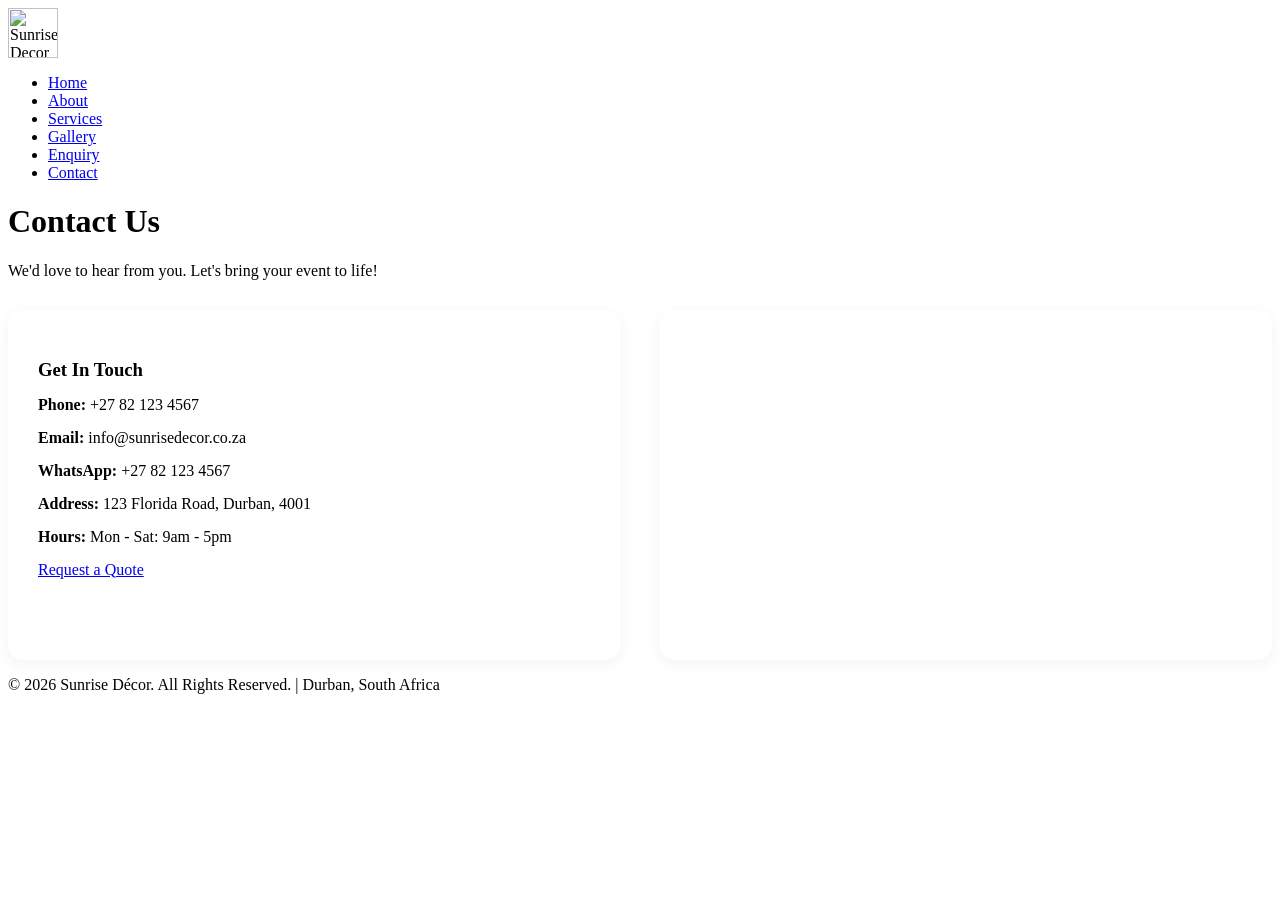
==== HTML Website/contact.html @ 1e7c93a1 "Add files via upload" ====
<html lang="en">
<head>
    <meta charset="UTF-8">
    <meta name="viewport" content="width=device-width, initial-scale=1.0">
    <title>Contact Us | Sunrise Décor</title>
    <link href="https://fonts.googleapis.com/css2?family=Playfair+Display:wght@400;700&family=
    Montserrat:wght@300;400;500&display=swap" rel="stylesheet">
    <link rel="stylesheet" href="css/style.css">

    <style>
        .contact-grid {
            display: grid;
            grid-template-columns: repeat(auto-fit, minmax(300px, 1fr));
            gap: 40px;
            margin-top: 30px;
        }
        .contact-info {
            background: white;
            padding: 30px;
            border-radius: 15px;
            box-shadow: 0 4px 15px rgba(0,0,0,0.05);
        }
        .contact-info h3 {
            color: var(--rose);
            margin-bottom: 15px;
        }
        .contact-item {
            margin-bottom: 15px;
        }
        .map {
            border-radius: 15px;
            overflow: hidden;
            box-shadow: 0 4px 15px rgba(0,0,0,0.05);
        }
    </style>
</head>
<body>
    <!-- Header and Navigation -->
    <header>
        <nav>
            <img src="images/logo.png" alt="Sunrise Decor Logo" height="50">
            <ul>
                <li><a href="index.html">Home</a></li>
                <li><a href="about.html">About</a></li>
                <li><a href="services.html">Services</a></li>
                <li><a href="gallery.html">Gallery</a></li>
                <li><a href="enquiry.html">Enquiry</a></li>
                <li><a href="contact.html" class="active">Contact</a></li>
            </ul>
        </nav>
    </header>

    <!-- Main Content -->
    <main class="container">
        <h1>Contact Us</h1>
        <p>We'd love to hear from you. Let's bring your event to life!</p>

        <div class="contact-grid">
            <!-- Contact Details -->
            <div class="contact-info">
                <h3>Get In Touch</h3>
                <div class="contact-item">
                    <strong>Phone:</strong> +27 82 123 4567
                </div>
                <div class="contact-item">
                    <strong>Email:</strong> info@sunrisedecor.co.za
                </div>
                <div class="contact-item">
                    <strong>WhatsApp:</strong> +27 82 123 4567
                </div>
                <div class="contact-item">
                    <strong>Address:</strong> 123 Florida Road, Durban, 4001
                </div>
                <div class="contact-item">
                    <strong>Hours:</strong> Mon - Sat: 9am - 5pm
                </div>
                <a href="enquiry.html" class="btn" style="margin-top:20px;">Request a Quote</a>
            </div>

            <!-- Map Placeholder -->
            <div class="map">
                <iframe 
                    src="https://www.google.com/maps/embed?pb=!1m18!1m12!1m3!1d3462.123456789!2d31.029!3d-29.8587!2m3!1f0!2f0!3f0!3m2!1i1024!2i768!4f13.1!3m3!1m2!1s0x0%3A0x0!2zMjnCsDUxJzMxLjMiUyAzMcKwMDEnNDQuNCJF!5e0!3m2!1sen!2sza!4v1234567890"
                    width="100%" 
                    height="350" 
                    style="border:0;" 
                    allowfullscreen="" 
                    loading="lazy">
                </iframe>
            </div>
        </div>
    </main>

    <!-- Footer -->
    <footer>
        <p>&copy; 2026 Sunrise Décor. All Rights Reserved. | Durban, South Africa</p>
    </footer> 
    
</body>
</html>
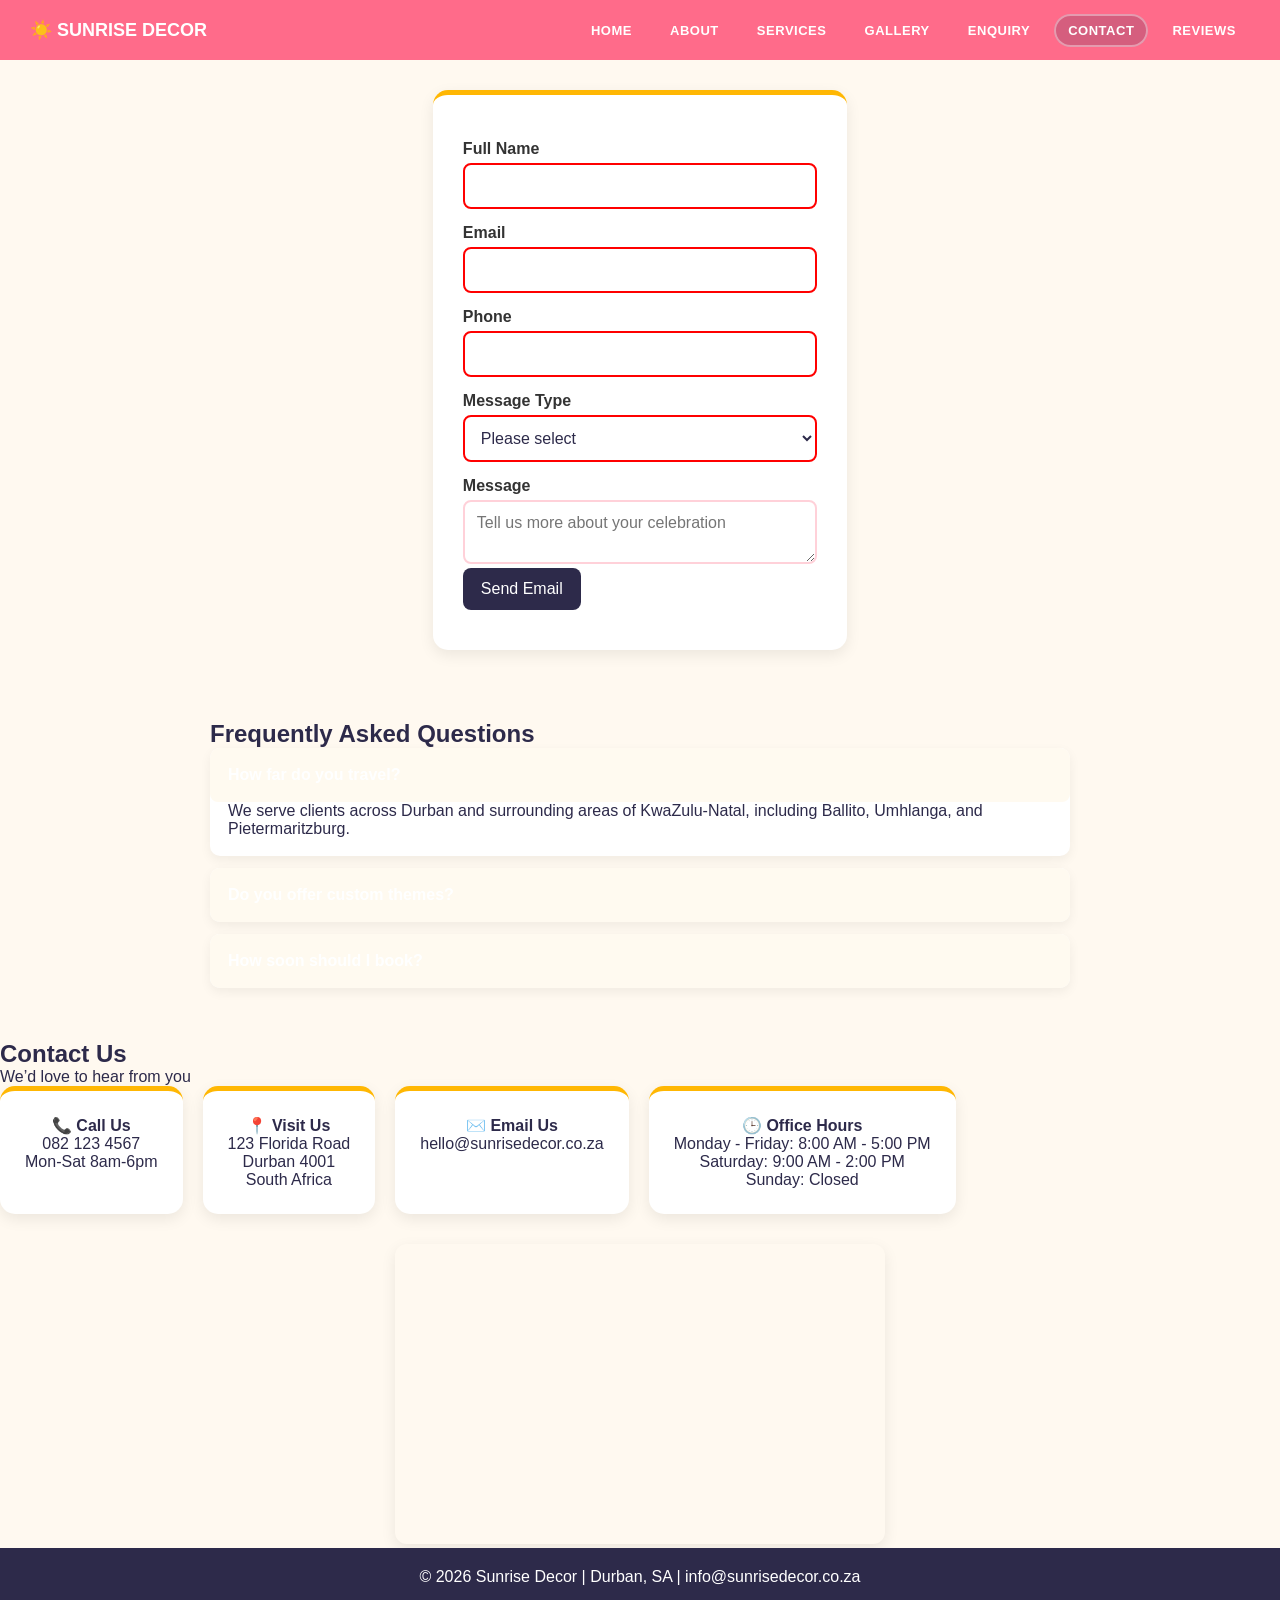
==== commit ca31ccc6: "Add files via upload" ====
--- a/HTML Website/contact.html
+++ b/HTML Website/contact.html
@@ -1,100 +1,174 @@
+<!DOCTYPE html>
 <html lang="en">
-<head>
-    <meta charset="UTF-8">
-    <meta name="viewport" content="width=device-width, initial-scale=1.0">
-    <title>Contact Us | Sunrise Décor</title>
-    <link href="https://fonts.googleapis.com/css2?family=Playfair+Display:wght@400;700&family=
-    Montserrat:wght@300;400;500&display=swap" rel="stylesheet">
-    <link rel="stylesheet" href="css/style.css">
+  <head>
+    <meta charset="UTF-8" />
+    <meta http-equiv="X-UA-Compatible" content="IE=edge" />
+    <meta name="viewport" content="width=device-width, initial-scale=1.0" />
+    <meta name="author" content="Sunrise Decor" />
+    <meta name="robots" content="index, follow" />
+    <meta name="theme-color" content="#fbbf24" />
+    <title>Contact | Sunrise Decor</title>
+    <meta
+      name="description"
+      content="Contact Sunrise Decor for wedding styling, birthday decor, graduation setups, and corporate event enquiries in Durban."
+    />
+    <meta
+      name="keywords"
+      content="Sunrise Decor contact, event decor enquiry, Durban event design, wedding decor contact, birthday decor"
+    />
+    <meta property="og:locale" content="en_ZA" />
+    <meta property="og:type" content="website" />
+    <meta property="og:site_name" content="Sunrise Decor" />
+    <meta property="og:title" content="Contact | Sunrise Decor" />
+    <meta
+      property="og:description"
+      content="Get in touch with Sunrise Decor for event styling, venue decoration, and custom design consultations."
+    />
+    <meta property="og:url" content="https://sunrisedecor.co.za/contact.html" />
+    <meta
+      property="og:image"
+      content="images/hero-01.png"
+    />
+    <meta name="twitter:card" content="summary_large_image" />
+    <meta name="twitter:title" content="Contact | Sunrise Decor" />
+    <meta
+      name="twitter:description"
+      content="Get in touch with Sunrise Decor for event styling, venue decoration, and custom design consultations."
+    />
+    <meta
+      name="twitter:image"
+      content="images/hero-01.png"
+    />
+    <link rel="canonical" href="https://sunrisedecor.co.za/contact.html" />
+    <link rel="icon" href="images/sunrise-decor-logo.png" type="image/png" />
+    <link rel="stylesheet" href="css/style.css" />
+    <script src="script.js" defer></script>
+  </head>
 
-    <style>
-        .contact-grid {
-            display: grid;
-            grid-template-columns: repeat(auto-fit, minmax(300px, 1fr));
-            gap: 40px;
-            margin-top: 30px;
-        }
-        .contact-info {
-            background: white;
-            padding: 30px;
-            border-radius: 15px;
-            box-shadow: 0 4px 15px rgba(0,0,0,0.05);
-        }
-        .contact-info h3 {
-            color: var(--rose);
-            margin-bottom: 15px;
-        }
-        .contact-item {
-            margin-bottom: 15px;
-        }
-        .map {
-            border-radius: 15px;
-            overflow: hidden;
-            box-shadow: 0 4px 15px rgba(0,0,0,0.05);
-        }
-    </style>
-</head>
-<body>
-    <!-- Header and Navigation -->
-    <header>
-        <nav>
-            <img src="images/logo.png" alt="Sunrise Decor Logo" height="50">
-            <ul>
-                <li><a href="index.html">Home</a></li>
-                <li><a href="about.html">About</a></li>
-                <li><a href="services.html">Services</a></li>
-                <li><a href="gallery.html">Gallery</a></li>
-                <li><a href="enquiry.html">Enquiry</a></li>
-                <li><a href="contact.html" class="active">Contact</a></li>
-            </ul>
-        </nav>
+  <body>
+    <header class="site-header">
+      <div class="brand">☀️ SUNRISE DECOR</div>
+
+      <button class="nav-toggle" type="button" aria-expanded="false" aria-controls="main-nav" aria-label="Toggle navigation">
+        <span></span>
+        <span></span>
+        <span></span>
+      </button>
+
+      <nav class="main-nav" id="main-nav" aria-hidden="true">
+        <ul>
+          <li><a href="index.html">Home</a></li>
+          <li><a href="about.html">About</a></li>
+          <li><a href="services.html">Services</a></li>
+          <li><a href="gallery.html">Gallery</a></li>
+          <li><a href="enquiry.html">Enquiry</a></li>
+          <li><a href="contact.html" class="active">Contact</a></li>
+          <li><a href="review.html">Reviews</a></li>
+        </ul>
+      </nav>
     </header>
 
-    <!-- Main Content -->
-    <main class="container">
-        <h1>Contact Us</h1>
-        <p>We'd love to hear from you. Let's bring your event to life!</p>
+    <form id="contact-form" class="form-box" action="mailto:info@sunrisedecor.co.za" method="post" enctype="text/plain" novalidate>
+      <label for="contact-name">Full Name</label>
+      <input id="contact-name" name="contact-name" type="text" required minlength="2" />
 
-        <div class="contact-grid">
-            <!-- Contact Details -->
-            <div class="contact-info">
-                <h3>Get In Touch</h3>
-                <div class="contact-item">
-                    <strong>Phone:</strong> +27 82 123 4567
-                </div>
-                <div class="contact-item">
-                    <strong>Email:</strong> info@sunrisedecor.co.za
-                </div>
-                <div class="contact-item">
-                    <strong>WhatsApp:</strong> +27 82 123 4567
-                </div>
-                <div class="contact-item">
-                    <strong>Address:</strong> 123 Florida Road, Durban, 4001
-                </div>
-                <div class="contact-item">
-                    <strong>Hours:</strong> Mon - Sat: 9am - 5pm
-                </div>
-                <a href="enquiry.html" class="btn" style="margin-top:20px;">Request a Quote</a>
-            </div>
+      <label for="contact-email">Email</label>
+      <input id="contact-email" name="contact-email" type="email" required />
 
-            <!-- Map Placeholder -->
-            <div class="map">
-                <iframe 
-                    src="https://www.google.com/maps/embed?pb=!1m18!1m12!1m3!1d3462.123456789!2d31.029!3d-29.8587!2m3!1f0!2f0!3f0!3m2!1i1024!2i768!4f13.1!3m3!1m2!1s0x0%3A0x0!2zMjnCsDUxJzMxLjMiUyAzMcKwMDEnNDQuNCJF!5e0!3m2!1sen!2sza!4v1234567890"
-                    width="100%" 
-                    height="350" 
-                    style="border:0;" 
-                    allowfullscreen="" 
-                    loading="lazy">
-                </iframe>
-            </div>
+      <label for="contact-phone">Phone</label>
+      <input
+        id="contact-phone"
+        name="contact-phone"
+        type="tel"
+        pattern="[0-9\s+()-]{8,20}"
+        required
+      />
+
+      <label for="subject">Message Type</label>
+      <select id="subject" name="subject" required>
+        <option value="">Please select</option>
+        <option value="General Inquiry">General Inquiry</option>
+        <option value="Support Request">Support Request</option>
+        <option value="Partnership">Partnership</option>
+      </select>
+
+      <label for="contact-message">Message</label>
+      <textarea id="contact-message" name="contact-message" placeholder="Tell us more about your celebration"></textarea>
+
+      <button type="submit">Send Email</button>
+      <p id="form-error" aria-live="polite"></p>
+    </form>
+
+    <div class="faq-section">
+      <h2>Frequently Asked Questions</h2>
+
+      <div class="faq-item open">
+        <button class="faq-question" type="button" aria-expanded="true">How far do you travel?</button>
+        <div class="faq-answer">
+          <p>We serve clients across Durban and surrounding areas of KwaZulu-Natal, including Ballito, Umhlanga, and Pietermaritzburg.</p>
         </div>
-    </main>
+      </div>
 
-    <!-- Footer -->
-    <footer>
-        <p>&copy; 2026 Sunrise Décor. All Rights Reserved. | Durban, South Africa</p>
-    </footer> 
-    
-</body>
+      <div class="faq-item">
+        <button class="faq-question" type="button" aria-expanded="false">Do you offer custom themes?</button>
+        <div class="faq-answer">
+          <p>Yes. We design bespoke decor packages to fit your style, event size, and budget.</p>
+        </div>
+      </div>
+
+      <div class="faq-item">
+        <button class="faq-question" type="button" aria-expanded="false">How soon should I book?</button>
+        <div class="faq-answer">
+          <p>We recommend booking at least 4 to 8 weeks in advance, especially during busy wedding and holiday seasons.</p>
+        </div>
+      </div>
+    </div>
+
+    <section class="contact-section">
+      <h2>Contact Us</h2>
+      <p>We’d love to hear from you</p>
+
+      <div class="contact-grid">
+        <div class="card">
+          📞 <b>Call Us</b><br />
+          082 123 4567<br />
+          Mon-Sat 8am-6pm
+        </div>
+
+        <div class="card">
+          📍 <b>Visit Us</b><br />
+          123 Florida Road<br />
+          Durban 4001<br />
+          South Africa
+        </div>
+
+        <div class="card">
+          ✉️ <b>Email Us</b><br />
+          hello@sunrisedecor.co.za
+        </div>
+
+        <div class="card">
+          🕒 <b>Office Hours</b><br />
+          Monday - Friday: 8:00 AM - 5:00 PM<br />
+          Saturday: 9:00 AM - 2:00 PM<br />
+          Sunday: Closed
+        </div>
+      </div>
+
+      <div class="map-container">
+        <iframe
+          src="https://www.google.com/maps?q=123%20Florida%20Road,%20Durban%204001&z=16&output=embed"
+          width="80%"
+          height="400"
+          style="border: 0;"
+          allowfullscreen=""
+          loading="lazy"
+          referrerpolicy="no-referrer-when-downgrade"
+        >
+        </iframe>
+      </div>
+    </section>
+
+    <footer>© 2026 Sunrise Decor | Durban, SA | info@sunrisedecor.co.za</footer>
+  </body>
 </html>
--- a/HTML Website/css/style.css
+++ b/HTML Website/css/style.css
@@ -0,0 +1,584 @@
+* {
+  margin: 0;
+  padding: 0;
+  box-sizing: border-box;
+}
+
+body {
+  font-family: Arial, sans-serif;
+  background: #fff9f0;
+  color: #2d2a4a;
+  min-height: 100vh;
+  display: flex;
+  flex-direction: column;
+}
+
+body.accessibility-mode {
+  background-color: #111111;
+  color: #ffffff;
+}
+
+body.accessibility-mode .card,
+body.accessibility-mode .service-card,
+body.accessibility-mode .form-box {
+  background-color: #1a1a1a;
+  border: 2px solid #ffd166;
+}
+
+body.accessibility-mode a,
+body.accessibility-mode p,
+body.accessibility-mode h1,
+body.accessibility-mode h2,
+body.accessibility-mode h3,
+body.accessibility-mode li,
+body.accessibility-mode label,
+body.accessibility-mode input,
+body.accessibility-mode select,
+body.accessibility-mode textarea,
+body.accessibility-mode button {
+  color: #ffffff;
+}
+
+header {
+  display: flex;
+  justify-content: space-between;
+  align-items: center;
+  background: #ff6b8a;
+  padding: 12px 30px;
+  min-height: 60px;
+  position: sticky;
+  top: 0;
+  z-index: 999;
+  gap: 16px;
+}
+
+header div {
+  color: white;
+  font-weight: 900;
+  font-size: 18px;
+}
+
+.main-nav {
+  display: flex;
+  align-items: center;
+}
+
+nav ul {
+  display: flex;
+  flex-direction: row;
+  flex-wrap: wrap;
+  list-style: none;
+  gap: 10px;
+  margin: 0;
+}
+
+nav li {
+  list-style: none;
+}
+
+nav a {
+  display: inline-flex;
+  align-items: center;
+  justify-content: center;
+  color: white;
+  text-decoration: none;
+  font-weight: 800;
+  font-size: 13px;
+  text-transform: uppercase;
+  letter-spacing: 0.04em;
+  padding: 9px 14px;
+  border-radius: 999px;
+  transition: all 0.25s ease;
+}
+
+nav a:hover,
+nav a:focus-visible {
+  color: #2d2a4a;
+  background: rgba(255, 255, 255, 0.22);
+  outline: none;
+}
+
+nav a.active {
+  background: rgba(45, 42, 74, 0.2);
+  box-shadow: inset 0 0 0 2px rgba(255, 255, 255, 0.38);
+}
+
+.nav-toggle {
+  display: none;
+  background: transparent;
+  border: 2px solid rgba(255, 255, 255, 0.75);
+  border-radius: 8px;
+  width: 46px;
+  height: 42px;
+  padding: 8px 10px;
+  cursor: pointer;
+}
+
+.nav-toggle span {
+  display: block;
+  width: 100%;
+  height: 3px;
+  background: white;
+  margin: 4px 0;
+  border-radius: 2px;
+}
+
+.page-header {
+  background: linear-gradient(90deg, #fff0e5, #ffe3ec);
+  padding: 60px 20px;
+  text-align: center;
+}
+
+.page-header h1 {
+  color: #d81b60;
+  font-size: 36px;
+}
+
+.hero {
+  background: linear-gradient(135deg, #ff8a65, #ff6b8a, #ffb703);
+  color: white;
+  text-align: center;
+  padding: 100px 20px;
+}
+
+.hero h1 {
+  font-size: 48px;
+}
+
+.btn {
+  background: #2d2a4a;
+  color: white;
+  padding: 14px 32px;
+  border-radius: 30px;
+  text-decoration: none;
+  display: inline-block;
+  font-weight: bold;
+  margin-top: 10px;
+}
+
+.grid {
+  display: grid;
+  grid-template-columns: repeat(auto-fit, minmax(250px, 1fr));
+  gap: 20px;
+  padding: 30px;
+}
+
+.card {
+  background: white;
+  padding: 25px;
+  border-radius: 15px;
+  box-shadow: 0 5px 15px rgba(0, 0, 0, 0.08);
+  border-top: 5px solid #ffb703;
+  text-align: center;
+}
+
+.card h3 {
+  color: #d81b60;
+  margin-bottom: 10px;
+}
+
+.form-box {
+  background: white;
+  max-width: 600px;
+  margin: 30px auto;
+  padding: 30px;
+  border-radius: 15px;
+  box-shadow: 0 5px 15px rgba(0, 0, 0, 0.08);
+  border-top: 5px solid #ffb703;
+}
+
+label {
+  display: block;
+  margin: 15px 0 5px;
+  color: #333;
+  font-weight: bold;
+}
+
+input,
+select,
+textarea,
+button {
+  font: inherit;
+}
+
+input,
+select,
+textarea {
+  width: 100%;
+  padding: 12px;
+  border: 2px solid #ffd1d9;
+  border-radius: 8px;
+  background: #fff;
+  color: #2d2a4a;
+}
+
+button {
+  background: #2d2a4a;
+  color: white;
+  border: none;
+  border-radius: 8px;
+  padding: 12px 18px;
+  cursor: pointer;
+}
+
+input:invalid,
+select:invalid,
+textarea:invalid {
+  border: 2px solid red;
+}
+
+#form-error {
+  color: red;
+  margin-top: 10px;
+  font-weight: bold;
+}
+
+#accessibility-toggle {
+  background: #2d2a4a;
+  color: white;
+  border-radius: 8px;
+  padding: 10px 16px;
+  font-weight: bold;
+}
+
+footer {
+  background: #2d2a4a;
+  color: white;
+  text-align: center;
+  padding: 20px;
+  margin-top: auto;
+}
+
+.grid img {
+  width: 100% !important;
+  height: 250px !important;
+  object-fit: cover !important;
+  border-radius: 15px !important;
+}
+
+.map-container {
+  max-width: 700px;
+  margin: 30px auto 0;
+  text-align: center;
+}
+
+.map-container iframe {
+  width: 70%;
+  min-width: 280px;
+  max-width: 700px;
+  height: 300px;
+  border: 0;
+  border-radius: 12px;
+  box-shadow: 0 5px 15px rgba(0, 0, 0, 0.08);
+}
+
+.contact-grid {
+  display: flex;
+  flex-wrap: wrap;
+  gap: 20px;
+}
+
+.project-container {
+  display: flex;
+  flex-wrap: wrap;
+  gap: 20px;
+}
+
+.project-card {
+  width: calc(33.333% - 20px);
+  background: white;
+  border-radius: 15px;
+  box-shadow: 0 5px 15px rgba(0, 0, 0, 0.08);
+  padding: 20px;
+}
+
+.service-card {
+  background: #fffaf0;
+  border: 1px solid #ddd;
+  padding: 1rem;
+  margin: 1rem 0;
+  border-radius: 8px;
+  position: relative;
+}
+
+.service-badges {
+  display: flex;
+  flex-wrap: wrap;
+  gap: 8px;
+  margin-bottom: 12px;
+}
+
+.service-badge {
+  display: inline-block;
+  background: #ff6b8a;
+  color: white;
+  font-size: 11px;
+  font-weight: 700;
+  padding: 6px 10px;
+  border-radius: 999px;
+  letter-spacing: 0.04em;
+  text-transform: uppercase;
+}
+
+.service-badge:nth-child(2) {
+  background: #2d2a4a;
+}
+
+.service-badge:nth-child(3) {
+  background: #ffb703;
+  color: #2d2a4a;
+}
+
+.search-area {
+  display: flex;
+  flex-wrap: wrap;
+  gap: 1rem;
+  align-items: center;
+  padding: 1rem 2rem;
+}
+
+.gallery-grid {
+  display: grid;
+  grid-template-columns: repeat(auto-fit, minmax(220px, 1fr));
+  gap: 1rem;
+  padding: 1rem;
+}
+
+.gallery-item img {
+  width: 100%;
+  height: 220px;
+  object-fit: cover;
+  border-radius: 8px;
+  cursor: pointer;
+  transition: transform 0.3s ease, box-shadow 0.3s ease;
+}
+
+.gallery-item img:hover {
+  transform: scale(1.02);
+  box-shadow: 0 8px 20px rgba(0, 0, 0, 0.15);
+}
+
+.lightbox {
+  display: none;
+  position: fixed;
+  inset: 0;
+  background: rgba(0, 0, 0, 0.8);
+  align-items: center;
+  justify-content: center;
+  z-index: 1000;
+}
+
+.lightbox.active {
+  display: flex;
+}
+
+.lightbox img {
+  max-width: 80%;
+  max-height: 80vh;
+  border-radius: 8px;
+  box-shadow: 0 12px 30px rgba(0, 0, 0, 0.4);
+}
+
+#lightbox-close {
+  position: absolute;
+  top: 20px;
+  right: 20px;
+}
+
+.tab-container {
+  max-width: 900px;
+  margin: 30px auto;
+  padding: 0 20px;
+}
+
+.tab-buttons {
+  display: flex;
+  flex-wrap: wrap;
+  gap: 10px;
+  margin-bottom: 20px;
+}
+
+.tab-button {
+  background: #f7d9e3;
+  color: #2d2a4a;
+  border: none;
+  border-radius: 8px 8px 0 0;
+  padding: 12px 18px;
+  font-weight: 700;
+  cursor: pointer;
+  transition: all 0.3s ease;
+}
+
+.tab-button.active {
+  background: #ff6b8a;
+  color: white;
+}
+
+.tab-panel {
+  display: none;
+  background: #fff;
+  border-radius: 12px;
+  padding: 20px;
+  box-shadow: 0 5px 15px rgba(0, 0, 0, 0.08);
+}
+
+.tab-panel.active {
+  display: block;
+  animation: fadeIn 0.3s ease-in;
+}
+
+@keyframes fadeIn {
+  from {
+    opacity: 0;
+    transform: translateY(10px);
+  }
+  to {
+    opacity: 1;
+    transform: translateY(0);
+  }
+}
+
+.faq-section {
+  max-width: 900px;
+  margin: 40px auto;
+  padding: 0 20px;
+}
+
+.faq-item {
+  background: white;
+  border-radius: 10px;
+  margin-bottom: 12px;
+  box-shadow: 0 4px 12px rgba(0, 0, 0, 0.06);
+  overflow: hidden;
+}
+
+.faq-question {
+  width: 100%;
+  background: #fffaf0;
+  border: none;
+  text-align: left;
+  padding: 18px;
+  font-weight: 700;
+  cursor: pointer;
+}
+
+.faq-answer {
+  max-height: 0;
+  overflow: hidden;
+  transition: max-height 0.3s ease;
+}
+
+.faq-item.open .faq-answer {
+  max-height: 200px;
+}
+
+.faq-answer p {
+  padding: 0 18px 18px;
+}
+
+.location-panel {
+  max-width: 900px;
+  margin: 30px auto;
+  padding: 0 20px;
+}
+
+#map {
+  height: 350px;
+  width: 100%;
+  border-radius: 12px;
+  overflow: hidden;
+  box-shadow: 0 5px 15px rgba(0, 0, 0, 0.08);
+}
+
+.category-filters {
+  display: flex;
+  flex-wrap: wrap;
+  gap: 10px;
+  padding: 0 1rem 1.5rem;
+  max-width: 900px;
+  margin: 0 auto;
+}
+
+.filter-btn {
+  background: #f7d9e3;
+  color: #2d2a4a;
+  border: none;
+  border-radius: 999px;
+  padding: 8px 14px;
+  font-weight: 700;
+  cursor: pointer;
+  transition: all 0.2s ease;
+}
+
+.filter-btn.active {
+  background: #ff6b8a;
+  color: white;
+}
+
+/* Tablet */
+@media (max-width: 768px) {
+  header {
+    flex-wrap: wrap;
+    padding: 12px 18px;
+  }
+
+  .nav-toggle {
+    display: block;
+    margin-left: auto;
+  }
+
+  .main-nav {
+    display: none;
+    width: 100%;
+    background: rgba(255, 107, 138, 0.96);
+    border-radius: 12px;
+    padding: 10px;
+  }
+
+  .main-nav.open {
+    display: block;
+  }
+
+  nav ul {
+    flex-direction: column;
+    width: 100%;
+    gap: 8px;
+    margin-top: 6px;
+  }
+
+  nav a {
+    width: 100%;
+    justify-content: center;
+    background: rgba(255, 255, 255, 0.08);
+  }
+}
+
+/* Mobile */
+@media (max-width: 480px) {
+  .hero h1 {
+    font-size: 36px;
+  }
+
+  .page-header h1 {
+    font-size: 28px;
+  }
+
+  .project-container {
+    flex-direction: column;
+    align-items: center;
+  }
+
+  .project-card {
+    width: 90%;
+    margin-bottom: 20px;
+  }
+
+  .search-area {
+    padding: 1rem;
+  }
+
+  .map-container iframe {
+    width: 90%;
+    height: 220px;
+  }
+}
